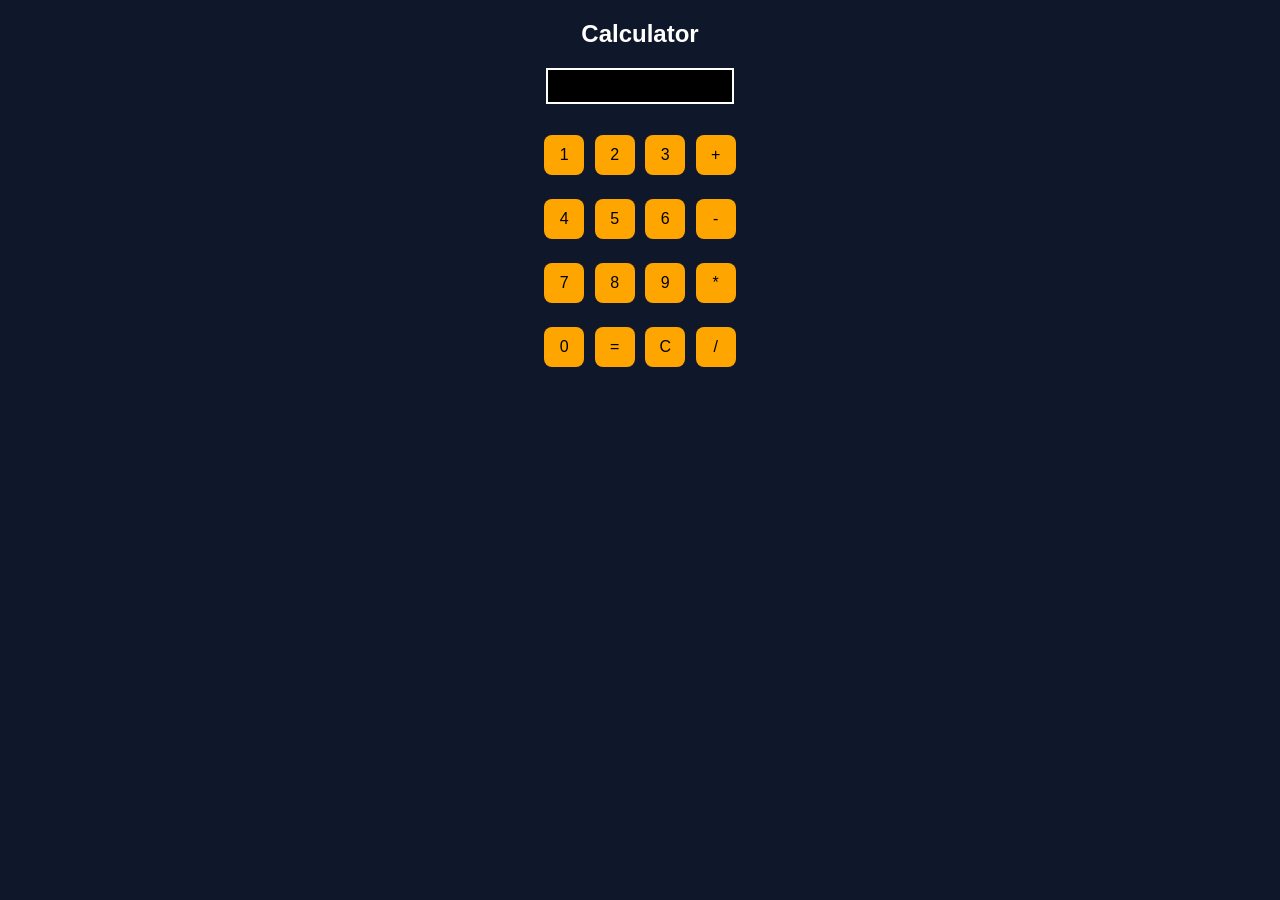
==== index.html @ 38de899a "Rename calculator.html to index.html" ====
<!DOCTYPE html>
<html>
<head>
  <title>My Calculator</title>
  <link rel="stylesheet" href="calculator.css">
</head>
<body>

<h2>Calculator</h2>

<input type="text" id="display">

<br><br>

<button onclick="press(1)">1</button>
<button onclick="press(2)">2</button>
<button onclick="press(3)">3</button>
<button onclick="press('+')">+</button>

<br><br>

<button onclick="press(4)">4</button>
<button onclick="press(5)">5</button>
<button onclick="press(6)">6</button>
<button onclick="press('-')">-</button>

<br><br>

<button onclick="press(7)">7</button>
<button onclick="press(8)">8</button>
<button onclick="press(9)">9</button>
<button onclick="press('*')">*</button>

<br><br>

<button onclick="press(0)">0</button>
<button onclick="calculate()">=</button>
<button onclick="clearDisplay()">C</button>
<button onclick="press('/')">/</button>

<script src="calculator.js"></script>
</body>
</html>
---- calculator.css ----
body{
  text-align: center;
  font-family: Arial;
  background: #0f172a;   /* dark blue */
  color: white;
}

#display{
  width: 180px;
  height: 30px;
  font-size: 18px;
  text-align: right;
  margin-bottom: 10px;
  background: black;
  color: lime;
  border: 2px solid white;
}

button{
  width: 40px;
  height: 40px;
  margin: 3px;
  font-size: 16px;
  background: orange;
  border: none;
  border-radius: 8px;
  color: black;
}

button:hover{
  background: red;
  color: white;
}
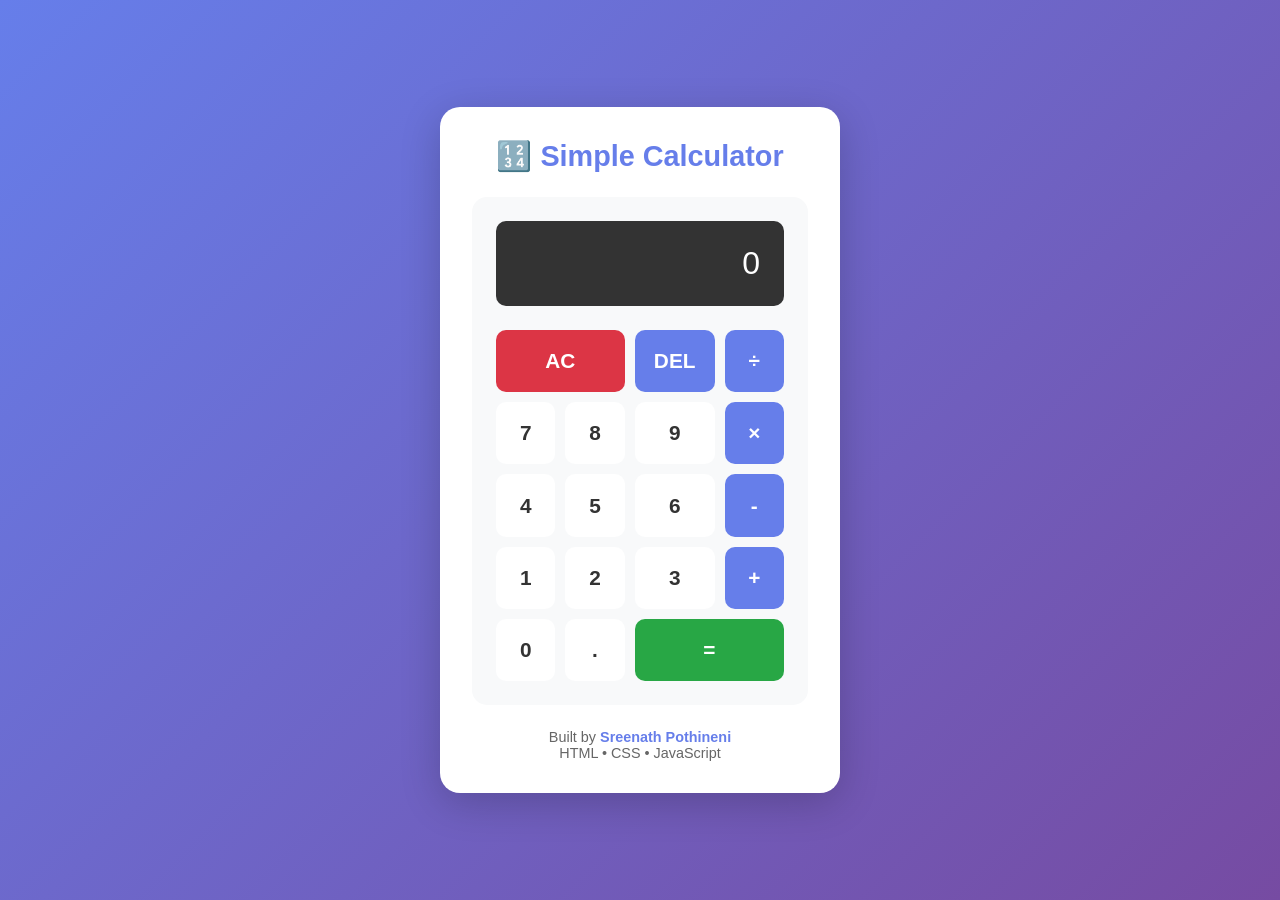
==== commit df4e17fb: "Refactor index.html for calculator layout and styles Updated the HTML structure and styles for the c" ====
--- a/index.html
+++ b/index.html
@@ -1,43 +1,304 @@
 <!DOCTYPE html>
-<html>
+<html lang="en">
 <head>
-  <title>My Calculator</title>
-  <link rel="stylesheet" href="calculator.css">
+    <meta charset="UTF-8">
+    <meta name="viewport" content="width=device-width, initial-scale=1.0">
+    <title>Calculator - Sreenath Pothineni</title>
+    <style>
+        * {
+            margin: 0;
+            padding: 0;
+            box-sizing: border-box;
+        }
+
+        body {
+            font-family: 'Segoe UI', Tahoma, Geneva, Verdana, sans-serif;
+            background: linear-gradient(135deg, #667eea 0%, #764ba2 100%);
+            min-height: 100vh;
+            display: flex;
+            justify-content: center;
+            align-items: center;
+            padding: 20px;
+        }
+
+        .container {
+            background: white;
+            padding: 2rem;
+            border-radius: 20px;
+            box-shadow: 0 10px 40px rgba(0,0,0,0.2);
+            max-width: 400px;
+            width: 100%;
+        }
+
+        h1 {
+            text-align: center;
+            color: #667eea;
+            margin-bottom: 1.5rem;
+            font-size: 1.8rem;
+        }
+
+        .calculator {
+            background: #f8f9fa;
+            padding: 1.5rem;
+            border-radius: 15px;
+        }
+
+        .display {
+            background: #333;
+            color: white;
+            padding: 1.5rem;
+            border-radius: 10px;
+            margin-bottom: 1.5rem;
+            text-align: right;
+            font-size: 2rem;
+            min-height: 60px;
+            word-wrap: break-word;
+            word-break: break-all;
+        }
+
+        .buttons {
+            display: grid;
+            grid-template-columns: repeat(4, 1fr);
+            gap: 10px;
+        }
+
+        button {
+            padding: 1.2rem;
+            font-size: 1.3rem;
+            border: none;
+            border-radius: 10px;
+            cursor: pointer;
+            transition: all 0.3s;
+            font-weight: 600;
+        }
+
+        button:hover {
+            transform: translateY(-2px);
+            box-shadow: 0 4px 8px rgba(0,0,0,0.2);
+        }
+
+        button:active {
+            transform: translateY(0);
+        }
+
+        .number, .decimal {
+            background: white;
+            color: #333;
+        }
+
+        .operator {
+            background: #667eea;
+            color: white;
+        }
+
+        .equal {
+            background: #28a745;
+            color: white;
+            grid-column: span 2;
+        }
+
+        .clear {
+            background: #dc3545;
+            color: white;
+            grid-column: span 2;
+        }
+
+        .footer {
+            margin-top: 1.5rem;
+            text-align: center;
+            color: #666;
+            font-size: 0.9rem;
+        }
+
+        .footer a {
+            color: #667eea;
+            text-decoration: none;
+            font-weight: 600;
+        }
+
+        .footer a:hover {
+            text-decoration: underline;
+        }
+
+        @media (max-width: 480px) {
+            .container {
+                padding: 1rem;
+            }
+
+            h1 {
+                font-size: 1.5rem;
+            }
+
+            .display {
+                font-size: 1.5rem;
+                padding: 1rem;
+            }
+
+            button {
+                padding: 1rem;
+                font-size: 1.1rem;
+            }
+        }
+    </style>
 </head>
 <body>
-
-<h2>Calculator</h2>
-
-<input type="text" id="display">
-
-<br><br>
-
-<button onclick="press(1)">1</button>
-<button onclick="press(2)">2</button>
-<button onclick="press(3)">3</button>
-<button onclick="press('+')">+</button>
-
-<br><br>
-
-<button onclick="press(4)">4</button>
-<button onclick="press(5)">5</button>
-<button onclick="press(6)">6</button>
-<button onclick="press('-')">-</button>
-
-<br><br>
-
-<button onclick="press(7)">7</button>
-<button onclick="press(8)">8</button>
-<button onclick="press(9)">9</button>
-<button onclick="press('*')">*</button>
-
-<br><br>
-
-<button onclick="press(0)">0</button>
-<button onclick="calculate()">=</button>
-<button onclick="clearDisplay()">C</button>
-<button onclick="press('/')">/</button>
-
-<script src="calculator.js"></script>
+    <div class="container">
+        <h1>🔢 Simple Calculator</h1>
+        
+        <div class="calculator">
+            <div class="display" id="display">0</div>
+            
+            <div class="buttons">
+                <button class="clear" onclick="clearDisplay()">AC</button>
+                <button class="operator" onclick="deleteLast()">DEL</button>
+                <button class="operator" onclick="appendOperator('÷')">÷</button>
+                
+                <button class="number" onclick="appendNumber('7')">7</button>
+                <button class="number" onclick="appendNumber('8')">8</button>
+                <button class="number" onclick="appendNumber('9')">9</button>
+                <button class="operator" onclick="appendOperator('×')">×</button>
+                
+                <button class="number" onclick="appendNumber('4')">4</button>
+                <button class="number" onclick="appendNumber('5')">5</button>
+                <button class="number" onclick="appendNumber('6')">6</button>
+                <button class="operator" onclick="appendOperator('-')">-</button>
+                
+                <button class="number" onclick="appendNumber('1')">1</button>
+                <button class="number" onclick="appendNumber('2')">2</button>
+                <button class="number" onclick="appendNumber('3')">3</button>
+                <button class="operator" onclick="appendOperator('+')">+</button>
+                
+                <button class="number" onclick="appendNumber('0')">0</button>
+                <button class="decimal" onclick="appendNumber('.')">.</button>
+                <button class="equal" onclick="calculate()">=</button>
+            </div>
+        </div>
+
+        <div class="footer">
+            <p>Built by <a href="https://github.com/sreenath630" target="_blank">Sreenath Pothineni</a></p>
+            <p>HTML • CSS • JavaScript</p>
+        </div>
+    </div>
+
+    <script>
+        let display = document.getElementById('display');
+        let currentExpression = '';
+        let firstNumber = '';
+        let operator = '';
+        let waitingForSecondNumber = false;
+
+        function updateDisplay() {
+            if (currentExpression === '') {
+                display.textContent = '0';
+            } else {
+                display.textContent = currentExpression;
+            }
+        }
+
+        function clearDisplay() {
+            currentExpression = '';
+            firstNumber = '';
+            operator = '';
+            waitingForSecondNumber = false;
+            updateDisplay();
+        }
+
+        function deleteLast() {
+            if (currentExpression.length > 0) {
+                currentExpression = currentExpression.slice(0, -1);
+            }
+            updateDisplay();
+        }
+
+        function appendNumber(num) {
+            // Prevent multiple decimals in current number
+            if (num === '.') {
+                let parts = currentExpression.split(/[\+\-×÷]/);
+                let currentNum = parts[parts.length - 1];
+                if (currentNum.includes('.')) {
+                    return;
+                }
+            }
+            
+            currentExpression += num;
+            updateDisplay();
+        }
+
+        function appendOperator(op) {
+            // If expression is empty, don't add operator
+            if (currentExpression === '') {
+                return;
+            }
+            
+            // If last character is an operator, replace it
+            let lastChar = currentExpression.slice(-1);
+            if (['+', '-', '×', '÷'].includes(lastChar)) {
+                currentExpression = currentExpression.slice(0, -1) + op;
+            } else {
+                currentExpression += op;
+            }
+            
+            updateDisplay();
+        }
+
+        function calculate() {
+            if (currentExpression === '') {
+                return;
+            }
+
+            try {
+                // Replace display operators with JavaScript operators
+                let expression = currentExpression
+                    .replace(/×/g, '*')
+                    .replace(/÷/g, '/');
+                
+                // Check for division by zero
+                if (expression.includes('/0')) {
+                    currentExpression = 'Error';
+                    updateDisplay();
+                    setTimeout(clearDisplay, 1500);
+                    return;
+                }
+                
+                // Calculate result
+                let result = eval(expression);
+                
+                // Round to avoid floating point errors
+                result = Math.round(result * 100000000) / 100000000;
+                
+                currentExpression = result.toString();
+                updateDisplay();
+            } catch (error) {
+                currentExpression = 'Error';
+                updateDisplay();
+                setTimeout(clearDisplay, 1500);
+            }
+        }
+
+        // Initialize
+        updateDisplay();
+
+        // Keyboard support
+        document.addEventListener('keydown', function(event) {
+            const key = event.key;
+            
+            if (key >= '0' && key <= '9' || key === '.') {
+                appendNumber(key);
+            } else if (key === '+' || key === '-') {
+                appendOperator(key);
+            } else if (key === '*') {
+                appendOperator('×');
+            } else if (key === '/') {
+                event.preventDefault();
+                appendOperator('÷');
+            } else if (key === 'Enter' || key === '=') {
+                calculate();
+            } else if (key === 'Escape' || key === 'c' || key === 'C') {
+                clearDisplay();
+            } else if (key === 'Backspace') {
+                deleteLast();
+            }
+        });
+    </script>
 </body>
 </html>
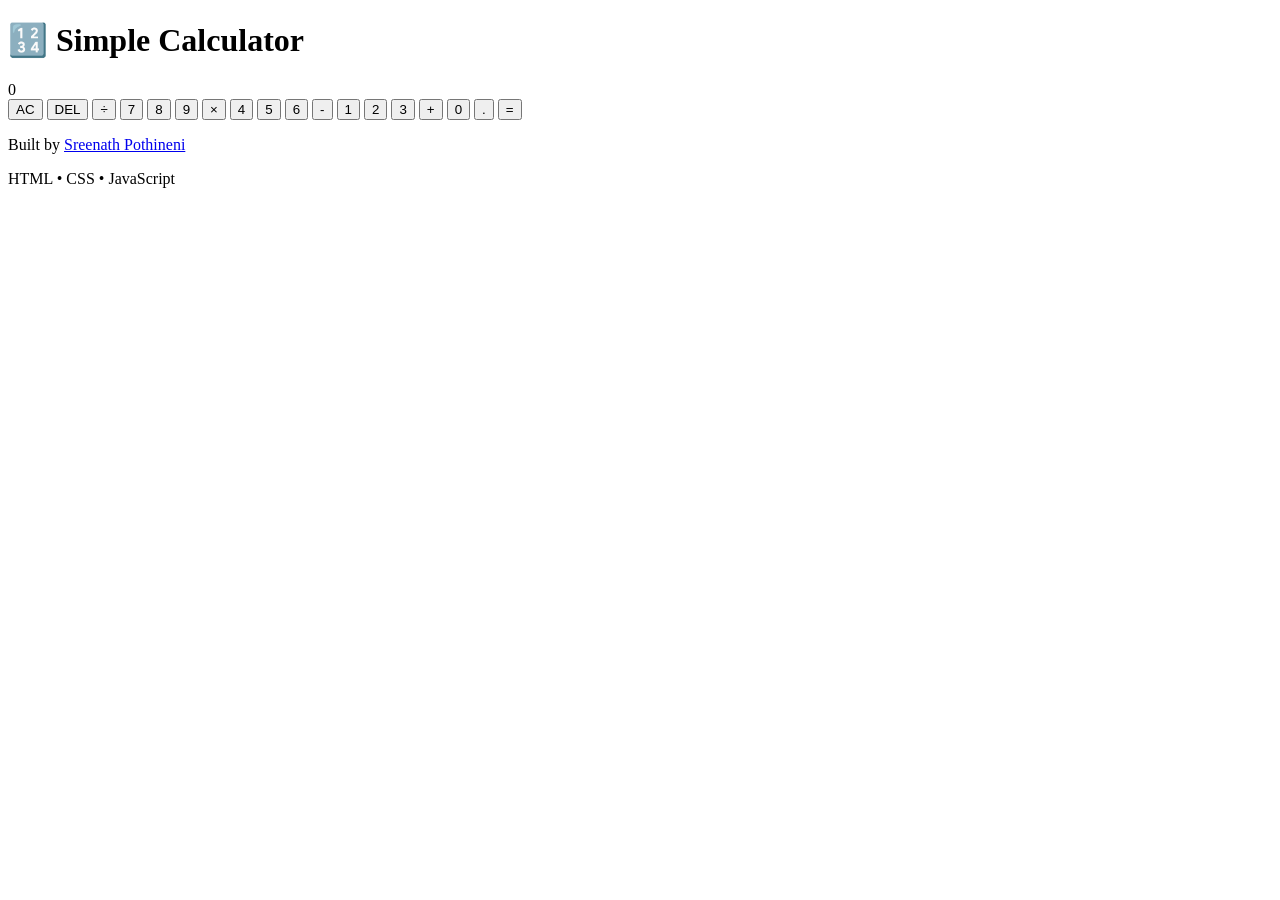
==== commit 8d44c026: "Replace inline styles and script with external files" ====
--- a/index.html
+++ b/index.html
@@ -4,142 +4,7 @@
     <meta charset="UTF-8">
     <meta name="viewport" content="width=device-width, initial-scale=1.0">
     <title>Calculator - Sreenath Pothineni</title>
-    <style>
-        * {
-            margin: 0;
-            padding: 0;
-            box-sizing: border-box;
-        }
-
-        body {
-            font-family: 'Segoe UI', Tahoma, Geneva, Verdana, sans-serif;
-            background: linear-gradient(135deg, #667eea 0%, #764ba2 100%);
-            min-height: 100vh;
-            display: flex;
-            justify-content: center;
-            align-items: center;
-            padding: 20px;
-        }
-
-        .container {
-            background: white;
-            padding: 2rem;
-            border-radius: 20px;
-            box-shadow: 0 10px 40px rgba(0,0,0,0.2);
-            max-width: 400px;
-            width: 100%;
-        }
-
-        h1 {
-            text-align: center;
-            color: #667eea;
-            margin-bottom: 1.5rem;
-            font-size: 1.8rem;
-        }
-
-        .calculator {
-            background: #f8f9fa;
-            padding: 1.5rem;
-            border-radius: 15px;
-        }
-
-        .display {
-            background: #333;
-            color: white;
-            padding: 1.5rem;
-            border-radius: 10px;
-            margin-bottom: 1.5rem;
-            text-align: right;
-            font-size: 2rem;
-            min-height: 60px;
-            word-wrap: break-word;
-            word-break: break-all;
-        }
-
-        .buttons {
-            display: grid;
-            grid-template-columns: repeat(4, 1fr);
-            gap: 10px;
-        }
-
-        button {
-            padding: 1.2rem;
-            font-size: 1.3rem;
-            border: none;
-            border-radius: 10px;
-            cursor: pointer;
-            transition: all 0.3s;
-            font-weight: 600;
-        }
-
-        button:hover {
-            transform: translateY(-2px);
-            box-shadow: 0 4px 8px rgba(0,0,0,0.2);
-        }
-
-        button:active {
-            transform: translateY(0);
-        }
-
-        .number, .decimal {
-            background: white;
-            color: #333;
-        }
-
-        .operator {
-            background: #667eea;
-            color: white;
-        }
-
-        .equal {
-            background: #28a745;
-            color: white;
-            grid-column: span 2;
-        }
-
-        .clear {
-            background: #dc3545;
-            color: white;
-            grid-column: span 2;
-        }
-
-        .footer {
-            margin-top: 1.5rem;
-            text-align: center;
-            color: #666;
-            font-size: 0.9rem;
-        }
-
-        .footer a {
-            color: #667eea;
-            text-decoration: none;
-            font-weight: 600;
-        }
-
-        .footer a:hover {
-            text-decoration: underline;
-        }
-
-        @media (max-width: 480px) {
-            .container {
-                padding: 1rem;
-            }
-
-            h1 {
-                font-size: 1.5rem;
-            }
-
-            .display {
-                font-size: 1.5rem;
-                padding: 1rem;
-            }
-
-            button {
-                padding: 1rem;
-                font-size: 1.1rem;
-            }
-        }
-    </style>
+    <link rel="stylesheet" href="calculator.css">
 </head>
 <body>
     <div class="container">
@@ -180,125 +45,7 @@
         </div>
     </div>
 
-    <script>
-        let display = document.getElementById('display');
-        let currentExpression = '';
-        let firstNumber = '';
-        let operator = '';
-        let waitingForSecondNumber = false;
-
-        function updateDisplay() {
-            if (currentExpression === '') {
-                display.textContent = '0';
-            } else {
-                display.textContent = currentExpression;
-            }
-        }
-
-        function clearDisplay() {
-            currentExpression = '';
-            firstNumber = '';
-            operator = '';
-            waitingForSecondNumber = false;
-            updateDisplay();
-        }
-
-        function deleteLast() {
-            if (currentExpression.length > 0) {
-                currentExpression = currentExpression.slice(0, -1);
-            }
-            updateDisplay();
-        }
-
-        function appendNumber(num) {
-            // Prevent multiple decimals in current number
-            if (num === '.') {
-                let parts = currentExpression.split(/[\+\-×÷]/);
-                let currentNum = parts[parts.length - 1];
-                if (currentNum.includes('.')) {
-                    return;
-                }
-            }
-            
-            currentExpression += num;
-            updateDisplay();
-        }
-
-        function appendOperator(op) {
-            // If expression is empty, don't add operator
-            if (currentExpression === '') {
-                return;
-            }
-            
-            // If last character is an operator, replace it
-            let lastChar = currentExpression.slice(-1);
-            if (['+', '-', '×', '÷'].includes(lastChar)) {
-                currentExpression = currentExpression.slice(0, -1) + op;
-            } else {
-                currentExpression += op;
-            }
-            
-            updateDisplay();
-        }
-
-        function calculate() {
-            if (currentExpression === '') {
-                return;
-            }
-
-            try {
-                // Replace display operators with JavaScript operators
-                let expression = currentExpression
-                    .replace(/×/g, '*')
-                    .replace(/÷/g, '/');
-                
-                // Check for division by zero
-                if (expression.includes('/0')) {
-                    currentExpression = 'Error';
-                    updateDisplay();
-                    setTimeout(clearDisplay, 1500);
-                    return;
-                }
-                
-                // Calculate result
-                let result = eval(expression);
-                
-                // Round to avoid floating point errors
-                result = Math.round(result * 100000000) / 100000000;
-                
-                currentExpression = result.toString();
-                updateDisplay();
-            } catch (error) {
-                currentExpression = 'Error';
-                updateDisplay();
-                setTimeout(clearDisplay, 1500);
-            }
-        }
-
-        // Initialize
-        updateDisplay();
-
-        // Keyboard support
-        document.addEventListener('keydown', function(event) {
-            const key = event.key;
-            
-            if (key >= '0' && key <= '9' || key === '.') {
-                appendNumber(key);
-            } else if (key === '+' || key === '-') {
-                appendOperator(key);
-            } else if (key === '*') {
-                appendOperator('×');
-            } else if (key === '/') {
-                event.preventDefault();
-                appendOperator('÷');
-            } else if (key === 'Enter' || key === '=') {
-                calculate();
-            } else if (key === 'Escape' || key === 'c' || key === 'C') {
-                clearDisplay();
-            } else if (key === 'Backspace') {
-                deleteLast();
-            }
-        });
-    </script>
+    <script src="calculator.js"></script>
 </body>
-</html>
+    </html>
+    
